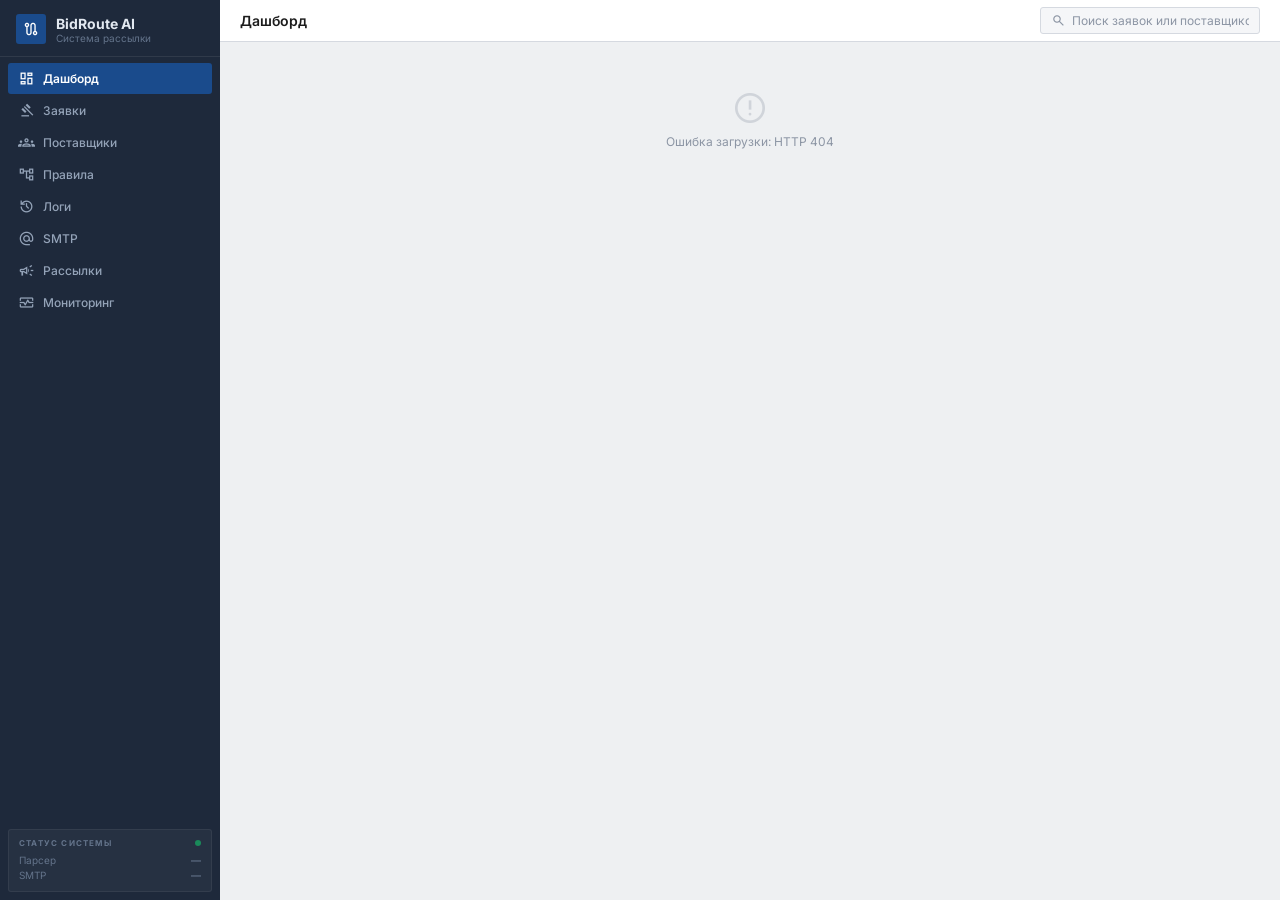
==== rassylka/frontend/index.html @ 865c9be5 "Initial commit: rassylka project" ====
<!DOCTYPE html>
<html lang="ru">

<head>
    <meta charset="utf-8">
    <meta name="viewport" content="width=device-width, initial-scale=1.0">
    <title>BidRoute AI — Система рассылки заявок</title>
    <meta name="description" content="Автоматическая система парсинга и рассылки заявок поставщикам">
    <link href="https://fonts.googleapis.com/css2?family=Inter:wght@300;400;500;600;700;800&display=swap"
        rel="stylesheet">
    <link href="https://fonts.googleapis.com/css2?family=Material+Symbols+Outlined:wght,FILL@100..700,0..1&display=swap"
        rel="stylesheet">
    <link rel="stylesheet" href="assets/index.css">
</head>

<body>
    <div id="app" class="app-layout">
        <!-- Sidebar -->
        <aside class="sidebar" id="sidebar">
            <div class="sidebar-brand">
                <div class="brand-icon">
                    <span class="material-symbols-outlined">route</span>
                </div>
                <div>
                    <h1 class="brand-name">BidRoute AI</h1>
                    <p class="brand-sub">Система рассылки</p>
                </div>
            </div>
            <nav class="sidebar-nav" id="sidebar-nav">
                <a href="#/" class="nav-item active" data-page="dashboard">
                    <span class="material-symbols-outlined">dashboard</span>
                    <span>Дашборд</span>
                </a>
                <a href="#/bids" class="nav-item" data-page="bids">
                    <span class="material-symbols-outlined">gavel</span>
                    <span>Заявки</span>
                </a>
                <a href="#/suppliers" class="nav-item" data-page="suppliers">
                    <span class="material-symbols-outlined">groups</span>
                    <span>Поставщики</span>
                </a>
                <a href="#/rules" class="nav-item" data-page="rules">
                    <span class="material-symbols-outlined">account_tree</span>
                    <span>Правила</span>
                </a>
                <a href="#/logs" class="nav-item" data-page="logs">
                    <span class="material-symbols-outlined">history</span>
                    <span>Логи</span>
                </a>
                <a href="#/smtp" class="nav-item" data-page="smtp">
                    <span class="material-symbols-outlined">alternate_email</span>
                    <span>SMTP</span>
                </a>
                <a href="#/campaigns" class="nav-item" data-page="campaigns">
                    <span class="material-symbols-outlined">campaign</span>
                    <span>Рассылки</span>
                </a>
                <a href="#/monitor" class="nav-item" data-page="monitor">
                    <span class="material-symbols-outlined">monitor_heart</span>
                    <span>Мониторинг</span>
                </a>
            </nav>
            <div class="sidebar-status" id="sidebar-status">
                <div class="status-header">
                    <span class="status-label">СТАТУС СИСТЕМЫ</span>
                    <span class="status-dot online" id="system-dot"></span>
                </div>
                <div class="status-row">
                    <span>Парсер</span>
                    <span class="status-value" id="parser-status">—</span>
                </div>
                <div class="status-row">
                    <span>SMTP</span>
                    <span class="status-value" id="smtp-status">—</span>
                </div>
            </div>
        </aside>

        <!-- Main Content -->
        <main class="main-content">
            <header class="top-bar">
                <h2 class="page-title" id="page-title">Дашборд</h2>
                <div class="top-bar-actions">
                    <div class="search-box">
                        <span class="material-symbols-outlined">search</span>
                        <input type="text" id="global-search" placeholder="Поиск заявок или поставщиков...">
                    </div>
                </div>
            </header>
            <div class="content-area" id="content-area">
                <!-- Pages render here -->
            </div>
        </main>
    </div>

    <script src="assets/main.js"></script>
</body>

</html>
---- rassylka/frontend/assets/index.css ----
/* ═══════════════════════════════════════════════════
   BidRoute AI — Compact Business Panel
   ═══════════════════════════════════════════════════ */

:root {
    --primary: #1a4b8c;
    --primary-light: #2260b0;
    --primary-dark: #133768;
    --primary-bg: rgba(26, 75, 140, 0.06);
    --primary-border: rgba(26, 75, 140, 0.15);

    --bg: #eef0f2;
    --bg-card: #ffffff;
    --bg-sidebar: #1e293b;
    --bg-input: #f5f6f8;
    --bg-hover: #f0f1f3;
    --bg-tag: #e8ecf4;

    --text: #1c1c1c;
    --text-secondary: #555e6c;
    --text-muted: #8c95a4;

    --border: #d5d9e0;
    --border-light: #e8eaed;

    --success: #1a8a5a;
    --success-bg: #e8f5ef;
    --warning: #c27d0e;
    --warning-bg: #fdf4e5;
    --danger: #c53030;
    --danger-bg: #fde8e8;
    --info: #2563a8;
    --info-bg: #e8f0fa;

    --radius: 3px;
    --radius-lg: 4px;
    --radius-xl: 6px;
    --shadow-sm: 0 1px 2px rgba(0,0,0,0.04);
    --shadow: 0 1px 3px rgba(0,0,0,0.06);
    --shadow-lg: 0 2px 8px rgba(0,0,0,0.1);
    --transition: 0.12s ease;
}

* { margin: 0; padding: 0; box-sizing: border-box; }

body {
    font-family: 'Inter', -apple-system, BlinkMacSystemFont, 'Segoe UI', sans-serif;
    background: var(--bg);
    color: var(--text);
    font-size: 13px;
    -webkit-font-smoothing: antialiased;
}

/* ── Layout ── */
.app-layout {
    display: flex;
    height: 100vh;
    overflow: hidden;
}

/* ── Sidebar — dark utilitarian ── */
.sidebar {
    width: 220px;
    flex-shrink: 0;
    background: var(--bg-sidebar);
    display: flex;
    flex-direction: column;
}

.sidebar-brand {
    padding: 14px 16px 12px;
    display: flex;
    align-items: center;
    gap: 10px;
    border-bottom: 1px solid rgba(255,255,255,0.08);
}

.brand-icon {
    width: 30px;
    height: 30px;
    background: var(--primary);
    border-radius: var(--radius);
    display: flex;
    align-items: center;
    justify-content: center;
    color: white;
    font-size: 14px;
}

.brand-icon .material-symbols-outlined { font-size: 18px; }

.brand-name {
    font-size: 14px;
    font-weight: 700;
    color: #e2e8f0;
    letter-spacing: 0;
}

.brand-sub {
    font-size: 10px;
    color: #64748b;
    margin-top: 0;
}

.sidebar-nav {
    flex: 1;
    padding: 6px 8px;
    display: flex;
    flex-direction: column;
    gap: 1px;
}

.nav-item {
    display: flex;
    align-items: center;
    gap: 8px;
    padding: 7px 10px;
    border-radius: var(--radius);
    color: #94a3b8;
    text-decoration: none;
    font-size: 12px;
    font-weight: 500;
    transition: var(--transition);
}

.nav-item:hover {
    background: rgba(255,255,255,0.06);
    color: #cbd5e1;
}

.nav-item.active {
    background: var(--primary);
    color: white;
    font-weight: 600;
}

.nav-item .material-symbols-outlined {
    font-size: 17px;
}

/* Sidebar Status */
.sidebar-status {
    padding: 8px 10px 10px;
    margin: 4px 8px 8px;
    background: rgba(255,255,255,0.04);
    border-radius: var(--radius);
    border: 1px solid rgba(255,255,255,0.06);
}

.status-header {
    display: flex;
    align-items: center;
    justify-content: space-between;
    margin-bottom: 6px;
}

.status-label {
    font-size: 8px;
    font-weight: 700;
    text-transform: uppercase;
    letter-spacing: 1.2px;
    color: #64748b;
}

.status-dot {
    width: 6px;
    height: 6px;
    border-radius: 50%;
    background: #64748b;
}

.status-dot.online {
    background: var(--success);
    animation: pulse-dot 2s infinite;
}

@keyframes pulse-dot {
    0%, 100% { opacity: 1; }
    50% { opacity: 0.5; }
}

.status-row {
    display: flex;
    justify-content: space-between;
    font-size: 10px;
    color: #64748b;
    margin-top: 3px;
}

.status-value { font-weight: 600; }
.status-value.online { color: var(--success); }
.status-value.offline { color: var(--danger); }

/* ── Main Content ── */
.main-content {
    flex: 1;
    display: flex;
    flex-direction: column;
    overflow: hidden;
}

.top-bar {
    height: 42px;
    background: var(--bg-card);
    border-bottom: 1px solid var(--border);
    display: flex;
    align-items: center;
    justify-content: space-between;
    padding: 0 20px;
    flex-shrink: 0;
}

.page-title {
    font-size: 14px;
    font-weight: 600;
    color: var(--text);
}

.top-bar-actions {
    display: flex;
    align-items: center;
    gap: 8px;
}

.search-box {
    display: flex;
    align-items: center;
    gap: 6px;
    background: var(--bg-input);
    border: 1px solid var(--border);
    border-radius: var(--radius);
    padding: 5px 10px;
    width: 220px;
    transition: var(--transition);
}

.search-box:focus-within {
    border-color: var(--primary);
}

.search-box .material-symbols-outlined {
    font-size: 15px;
    color: var(--text-muted);
}

.search-box input {
    border: none;
    background: none;
    outline: none;
    font-size: 12px;
    color: var(--text);
    width: 100%;
    font-family: inherit;
}

.search-box input::placeholder {
    color: var(--text-muted);
}

.content-area {
    flex: 1;
    overflow-y: auto;
    padding: 16px 20px;
}

/* ── KPI Cards ── */
.kpi-grid {
    display: grid;
    grid-template-columns: repeat(auto-fit, minmax(160px, 1fr));
    gap: 10px;
    margin-bottom: 16px;
}

.kpi-card {
    background: var(--bg-card);
    border: 1px solid var(--border);
    border-radius: var(--radius-lg);
    padding: 12px 14px;
}

.kpi-card:hover {
    border-color: var(--primary-border);
}

.kpi-header {
    display: flex;
    align-items: center;
    justify-content: space-between;
    margin-bottom: 6px;
}

.kpi-icon {
    width: 28px;
    height: 28px;
    border-radius: var(--radius);
    display: flex;
    align-items: center;
    justify-content: center;
}

.kpi-icon.primary { background: var(--primary-bg); color: var(--primary); }
.kpi-icon.info { background: var(--info-bg); color: var(--info); }
.kpi-icon.success { background: var(--success-bg); color: var(--success); }
.kpi-icon.warning { background: var(--warning-bg); color: var(--warning); }

.kpi-icon .material-symbols-outlined { font-size: 16px; }

.kpi-label {
    font-size: 11px;
    font-weight: 500;
    color: var(--text-secondary);
}

.kpi-value {
    font-size: 22px;
    font-weight: 700;
    color: var(--text);
    letter-spacing: -0.5px;
    margin-top: 0;
}

/* ── Cards / Sections ── */
.card {
    background: var(--bg-card);
    border: 1px solid var(--border);
    border-radius: var(--radius-lg);
    overflow: hidden;
}

.card-header {
    padding: 10px 14px;
    border-bottom: 1px solid var(--border-light);
    display: flex;
    align-items: center;
    justify-content: space-between;
    background: var(--bg-input);
}

.card-header h3 {
    font-size: 12px;
    font-weight: 700;
    text-transform: uppercase;
    letter-spacing: 0.5px;
    color: var(--text-secondary);
}

.card-header p {
    font-size: 11px;
    color: var(--text-muted);
    margin-top: 1px;
}

.card-body {
    padding: 14px;
}

/* ── Tables ── */
.data-table {
    width: 100%;
    text-align: left;
    border-collapse: collapse;
}

.data-table thead {
    background: var(--bg-input);
}

.data-table th {
    padding: 7px 10px;
    font-size: 10px;
    font-weight: 700;
    text-transform: uppercase;
    letter-spacing: 0.8px;
    color: var(--text-muted);
    border-bottom: 2px solid var(--border);
}

.data-table td {
    padding: 6px 10px;
    font-size: 12px;
    border-bottom: 1px solid var(--border-light);
    vertical-align: middle;
}

.data-table tbody tr {
    transition: var(--transition);
}

.data-table tbody tr:hover {
    background: var(--bg-hover);
}

.data-table .source-id {
    font-weight: 600;
    color: var(--primary);
    cursor: pointer;
}

.data-table .source-id:hover {
    text-decoration: underline;
}

/* ── Badges / Status — flat rectangular ── */
.badge {
    display: inline-flex;
    align-items: center;
    gap: 4px;
    padding: 2px 7px;
    border-radius: var(--radius);
    font-size: 10px;
    font-weight: 600;
    white-space: nowrap;
    text-transform: uppercase;
    letter-spacing: 0.3px;
}

.badge::before {
    content: '';
    width: 5px;
    height: 5px;
    border-radius: 50%;
}

.badge.new { background: var(--info-bg); color: var(--info); }
.badge.new::before { background: var(--info); }
.badge.distributing { background: var(--warning-bg); color: #8b5d0a; }
.badge.distributing::before { background: var(--warning); }
.badge.fully_notified { background: var(--success-bg); color: #15703a; }
.badge.fully_notified::before { background: var(--success); }
.badge.expired { background: var(--danger-bg); color: var(--danger); }
.badge.expired::before { background: var(--danger); }
.badge.sent { background: var(--success-bg); color: #15703a; }
.badge.sent::before { background: var(--success); }
.badge.failed { background: var(--danger-bg); color: var(--danger); }
.badge.failed::before { background: var(--danger); }
.badge.pending { background: #f0f1f3; color: var(--text-muted); }
.badge.pending::before { background: var(--text-muted); }
.badge.waiting { background: var(--warning-bg); color: #8b5d0a; }
.badge.waiting::before { background: var(--warning); }

/* ── Buttons — flat, utilitarian ── */
.btn {
    display: inline-flex;
    align-items: center;
    gap: 4px;
    padding: 5px 12px;
    border-radius: var(--radius);
    font-size: 12px;
    font-weight: 600;
    font-family: inherit;
    border: 1px solid transparent;
    cursor: pointer;
    transition: var(--transition);
    text-decoration: none;
}

.btn-primary {
    background: var(--primary);
    color: white;
    border-color: var(--primary-dark);
}

.btn-primary:hover {
    background: var(--primary-light);
}

.btn-secondary {
    background: var(--bg-card);
    color: var(--text-secondary);
    border-color: var(--border);
}

.btn-secondary:hover {
    background: var(--bg-hover);
    color: var(--text);
}

.btn-danger {
    background: var(--danger-bg);
    color: var(--danger);
    border-color: #e5c5c5;
}

.btn-danger:hover {
    background: var(--danger);
    color: white;
}

.btn-sm {
    padding: 3px 8px;
    font-size: 11px;
}

.btn .material-symbols-outlined {
    font-size: 14px;
}

/* ── Quick Controls ── */
.quick-control {
    display: flex;
    align-items: center;
    justify-content: space-between;
    padding: 8px 10px;
    background: var(--bg-input);
    border-radius: var(--radius);
    cursor: pointer;
    transition: var(--transition);
    border: 1px solid var(--border-light);
}

.quick-control:hover {
    border-color: var(--primary-border);
    background: var(--primary-bg);
}

.quick-control .qc-left {
    display: flex;
    align-items: center;
    gap: 8px;
}

.quick-control .material-symbols-outlined {
    color: var(--primary);
    font-size: 16px;
}

.quick-control .qc-label {
    font-size: 12px;
    font-weight: 500;
}

/* ── Forms — tight, functional ── */
.form-group {
    margin-bottom: 12px;
}

.form-label {
    display: block;
    font-size: 11px;
    font-weight: 600;
    color: var(--text-secondary);
    margin-bottom: 3px;
    text-transform: uppercase;
    letter-spacing: 0.3px;
}

.form-hint {
    font-size: 10px;
    color: var(--text-muted);
    margin-bottom: 4px;
}

.form-input {
    width: 100%;
    padding: 6px 10px;
    background: var(--bg-card);
    border: 1px solid var(--border);
    border-radius: var(--radius);
    font-size: 12px;
    font-family: inherit;
    color: var(--text);
    outline: none;
    transition: var(--transition);
}

.form-input:focus {
    border-color: var(--primary);
}

.form-input-suffix {
    position: relative;
}

.form-input-suffix .suffix {
    position: absolute;
    right: 10px;
    top: 50%;
    transform: translateY(-50%);
    font-size: 10px;
    color: var(--text-muted);
}

.form-input-suffix .form-input {
    padding-right: 60px;
}

/* ── Tags ── */
.tags-container {
    display: flex;
    flex-wrap: wrap;
    gap: 4px;
    padding: 8px;
    min-height: 40px;
    border: 1px dashed var(--border);
    border-radius: var(--radius);
}

.tag {
    display: inline-flex;
    align-items: center;
    gap: 4px;
    padding: 2px 8px;
    background: var(--primary-bg);
    color: var(--primary);
    border: 1px solid var(--primary-border);
    border-radius: var(--radius);
    font-size: 11px;
    font-weight: 600;
}

.tag-remove {
    cursor: pointer;
    font-size: 12px !important;
    opacity: 0.6;
    transition: var(--transition);
    background: none;
    border: none;
    color: var(--primary);
    padding: 0;
    line-height: 1;
}

.tag-remove:hover { opacity: 1; }

/* ── Range Slider ── */
.range-slider {
    -webkit-appearance: none;
    width: 100%;
    height: 4px;
    background: var(--border);
    border-radius: 2px;
    outline: none;
}

.range-slider::-webkit-slider-thumb {
    -webkit-appearance: none;
    width: 14px;
    height: 14px;
    background: var(--primary);
    border-radius: 50%;
    cursor: pointer;
}

.range-labels {
    display: flex;
    justify-content: space-between;
    margin-top: 4px;
    font-size: 10px;
}

.range-labels .center {
    color: var(--primary);
    font-weight: 700;
}

/* ── Pagination ── */
.pagination {
    display: flex;
    align-items: center;
    justify-content: center;
    gap: 2px;
    margin-top: 10px;
}

.pagination button {
    padding: 4px 9px;
    border: 1px solid var(--border);
    border-radius: var(--radius);
    background: var(--bg-card);
    cursor: pointer;
    font-size: 11px;
    font-family: inherit;
    transition: var(--transition);
}

.pagination button:hover {
    background: var(--bg-hover);
}

.pagination button.active {
    background: var(--primary);
    color: white;
    border-color: var(--primary);
}

.pagination button:disabled {
    opacity: 0.4;
    cursor: not-allowed;
}

/* ── Modal — strict, no blur ── */
.modal-overlay {
    position: fixed;
    inset: 0;
    background: rgba(0,0,0,0.5);
    display: flex;
    align-items: center;
    justify-content: center;
    z-index: 1000;
}

.modal {
    background: var(--bg-card);
    border-radius: var(--radius-xl);
    border: 1px solid var(--border);
    box-shadow: var(--shadow-lg);
    width: 100%;
    max-width: 480px;
    max-height: 85vh;
    overflow-y: auto;
}

.modal-header {
    padding: 12px 16px;
    border-bottom: 1px solid var(--border);
    display: flex;
    align-items: center;
    justify-content: space-between;
    background: var(--bg-input);
}

.modal-header h3 {
    font-size: 13px;
    font-weight: 700;
}

.modal-close {
    background: none;
    border: none;
    cursor: pointer;
    color: var(--text-muted);
    font-size: 18px;
    padding: 2px;
    border-radius: var(--radius);
    transition: var(--transition);
}

.modal-close:hover {
    background: var(--bg-hover);
    color: var(--text);
}

.modal-body {
    padding: 14px 16px;
}

.modal-footer {
    padding: 10px 16px;
    border-top: 1px solid var(--border);
    display: flex;
    justify-content: flex-end;
    gap: 6px;
}

/* ── Empty State ── */
.empty-state {
    text-align: center;
    padding: 32px 16px;
    color: var(--text-muted);
}

.empty-state .material-symbols-outlined {
    font-size: 36px;
    margin-bottom: 8px;
    opacity: 0.3;
}

.empty-state p {
    font-size: 12px;
}

/* ── Grid layouts ── */
.grid-2 {
    display: grid;
    grid-template-columns: 1fr 1fr;
    gap: 10px;
}

.grid-1-2 {
    display: grid;
    grid-template-columns: 1fr 2fr;
    gap: 14px;
}

.mt-20 { margin-top: 14px; }
.mt-24 { margin-top: 16px; }
.mb-16 { margin-bottom: 10px; }
.mb-24 { margin-bottom: 16px; }
.gap-16 { gap: 10px; }

/* ── Section Headers ── */
.section-header {
    display: flex;
    align-items: center;
    gap: 6px;
    padding: 8px 14px;
    background: var(--bg-input);
    border-bottom: 1px solid var(--border-light);
}

.section-header h3 {
    font-size: 11px;
    font-weight: 700;
    text-transform: uppercase;
    letter-spacing: 0.5px;
    color: var(--text-secondary);
}

.section-header .material-symbols-outlined {
    font-size: 16px;
    color: var(--primary);
}

/* ── Toast Notifications ── */
.toast-container {
    position: fixed;
    top: 12px;
    right: 12px;
    z-index: 2000;
    display: flex;
    flex-direction: column;
    gap: 4px;
}

.toast {
    padding: 8px 14px;
    border-radius: var(--radius);
    font-size: 12px;
    font-weight: 500;
    box-shadow: var(--shadow-lg);
    display: flex;
    align-items: center;
    gap: 6px;
    animation: slideIn 0.2s;
}

@keyframes slideIn {
    from { transform: translateX(60px); opacity: 0; }
    to { transform: translateX(0); opacity: 1; }
}

.toast.success { background: var(--success); color: white; }
.toast.error { background: var(--danger); color: white; }
.toast.info { background: var(--primary); color: white; }

/* ── Action Bar ── */
.action-bar {
    display: flex;
    align-items: center;
    justify-content: space-between;
    margin-bottom: 10px;
    flex-wrap: wrap;
    gap: 8px;
}

.filter-group {
    display: flex;
    gap: 6px;
    align-items: center;
}

.filter-select {
    padding: 4px 8px;
    border: 1px solid var(--border);
    border-radius: var(--radius);
    background: var(--bg-card);
    font-size: 11px;
    font-family: inherit;
    color: var(--text);
    outline: none;
    cursor: pointer;
}

/* ── Loading Spinner ── */
.spinner {
    width: 24px;
    height: 24px;
    border: 2px solid var(--border);
    border-top-color: var(--primary);
    border-radius: 50%;
    animation: spin 0.7s linear infinite;
    margin: 30px auto;
}

@keyframes spin {
    to { transform: rotate(360deg); }
}

/* ── Footer note ── */
.config-note {
    display: flex;
    align-items: center;
    gap: 6px;
    color: var(--warning);
    font-size: 11px;
    padding-top: 10px;
    border-top: 1px solid var(--border);
    margin-top: 20px;
}

.config-note .material-symbols-outlined {
    font-size: 14px;
}

/* ── Responsive ── */
@media (max-width: 768px) {
    .sidebar { display: none; }
    .kpi-grid { grid-template-columns: repeat(2, 1fr); }
    .grid-2 { grid-template-columns: 1fr; }
    .grid-1-2 { grid-template-columns: 1fr; }
    .search-box { width: 160px; }
}
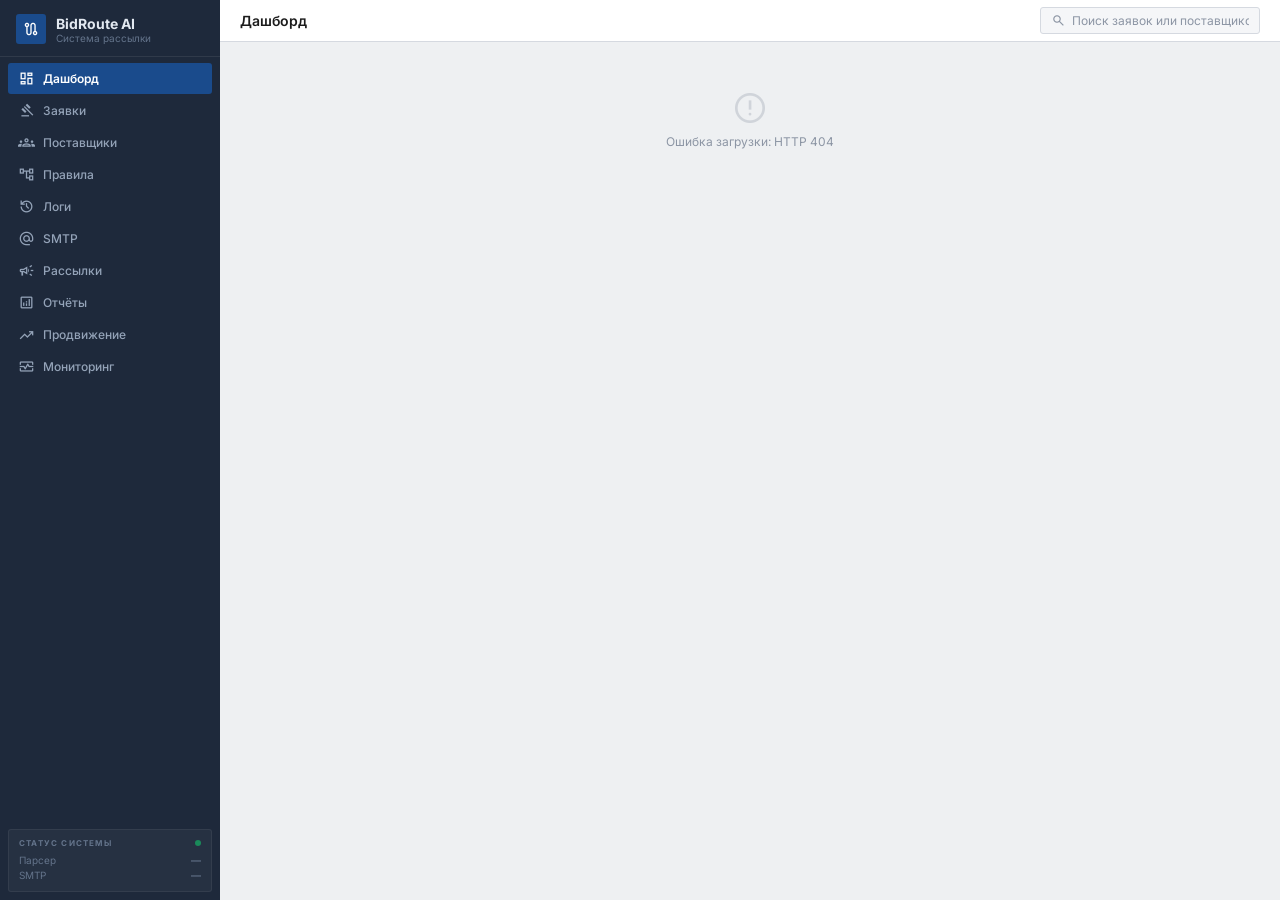
==== commit 6b8648e3: "feat: add auto supplier search, Yandex Direct, Prom28 templates, promotion module, campaign improvem" ====
--- a/rassylka/frontend/index.html
+++ b/rassylka/frontend/index.html
@@ -55,6 +55,14 @@
                     <span class="material-symbols-outlined">campaign</span>
                     <span>Рассылки</span>
                 </a>
+                <a href="#/reports" class="nav-item" data-page="reports">
+                    <span class="material-symbols-outlined">analytics</span>
+                    <span>Отчёты</span>
+                </a>
+                <a href="#/promotion" class="nav-item" data-page="promotion">
+                    <span class="material-symbols-outlined">trending_up</span>
+                    <span>Продвижение</span>
+                </a>
                 <a href="#/monitor" class="nav-item" data-page="monitor">
                     <span class="material-symbols-outlined">monitor_heart</span>
                     <span>Мониторинг</span>
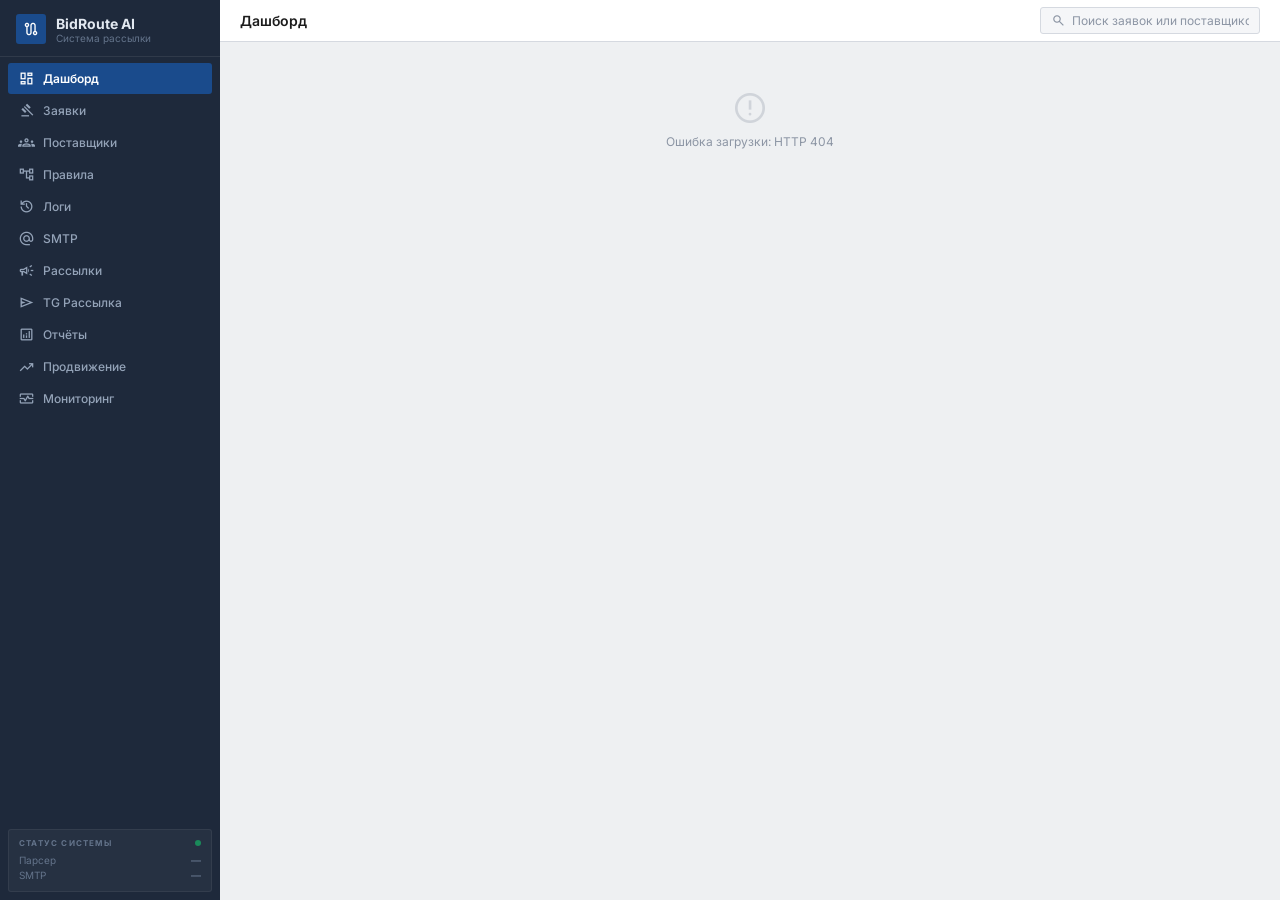
==== commit 393509a6: "fix: rewrite relative image URLs to absolute in email templates, add bounce handler, telegram, misc " ====
--- a/rassylka/frontend/index.html
+++ b/rassylka/frontend/index.html
@@ -55,6 +55,10 @@
                     <span class="material-symbols-outlined">campaign</span>
                     <span>Рассылки</span>
                 </a>
+                <a href="#/telegram" class="nav-item" data-page="telegram">
+                    <span class="material-symbols-outlined">send</span>
+                    <span>TG Рассылка</span>
+                </a>
                 <a href="#/reports" class="nav-item" data-page="reports">
                     <span class="material-symbols-outlined">analytics</span>
                     <span>Отчёты</span>
